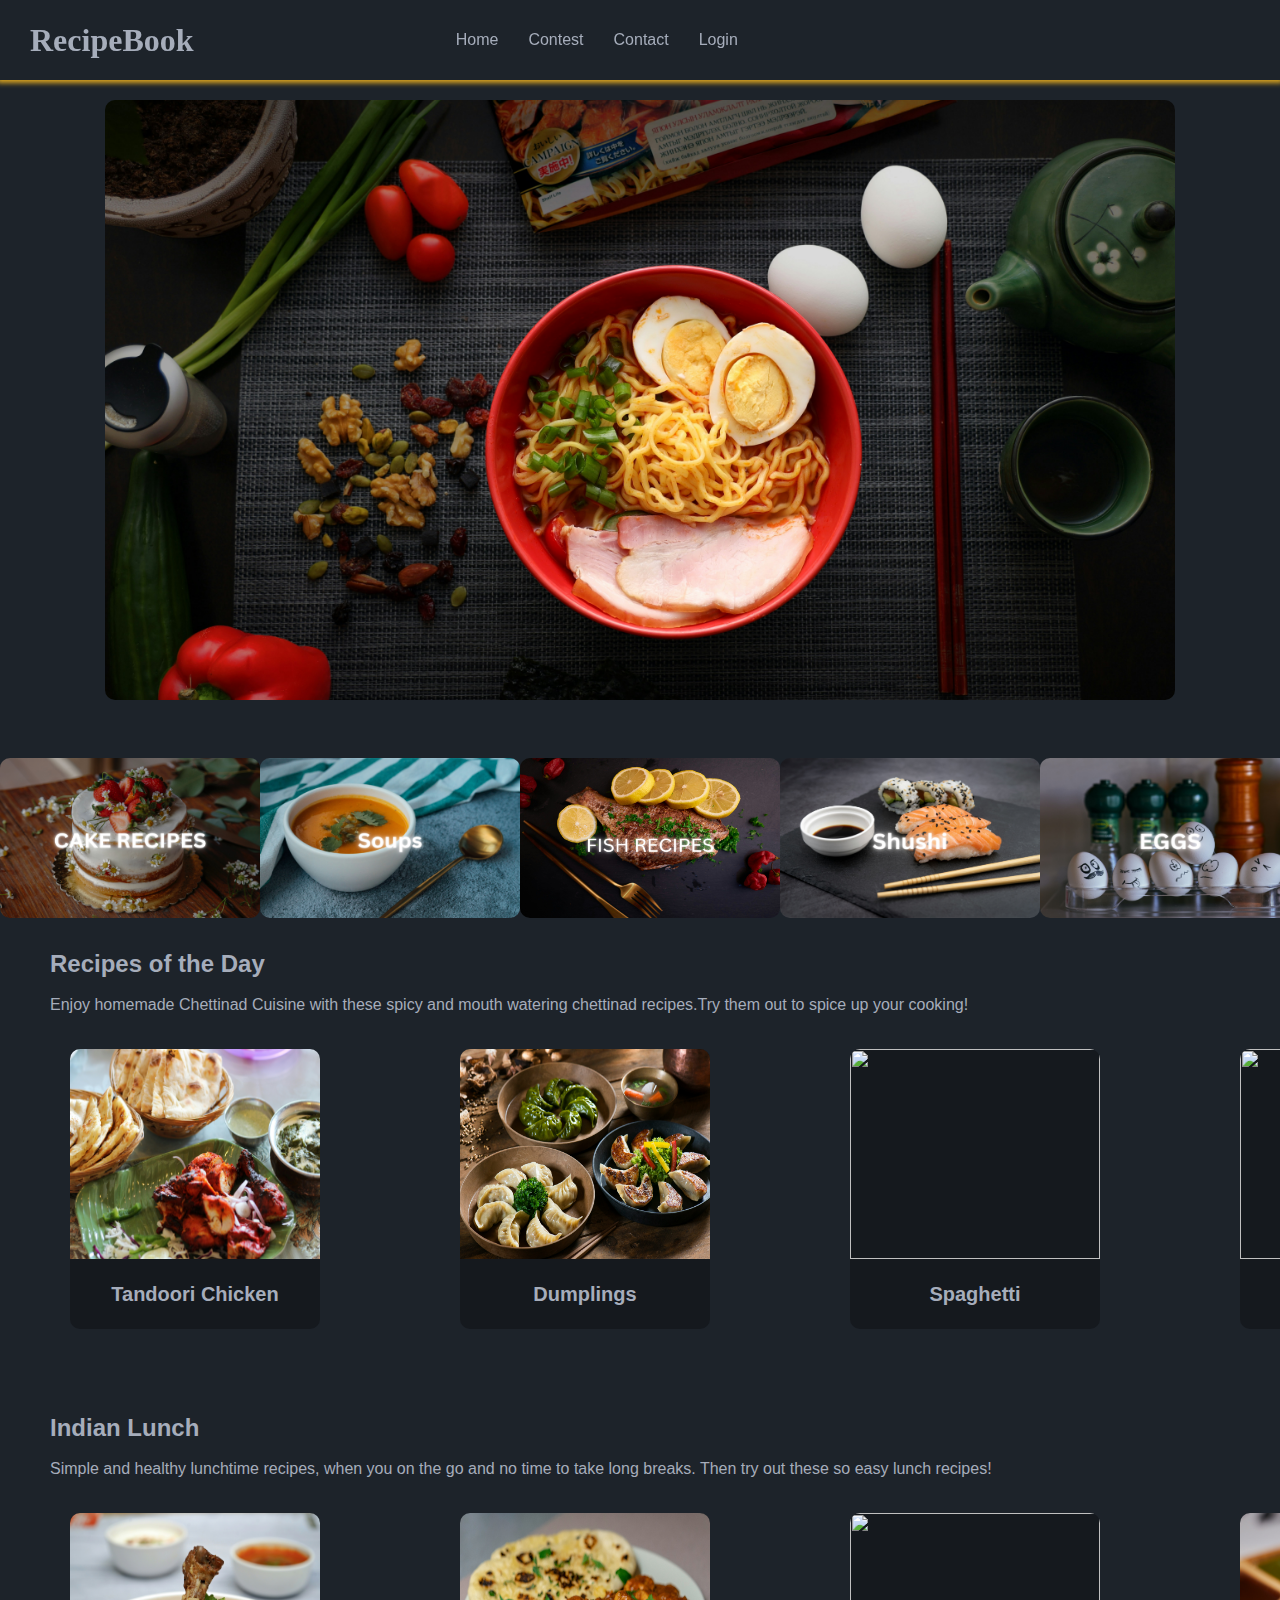
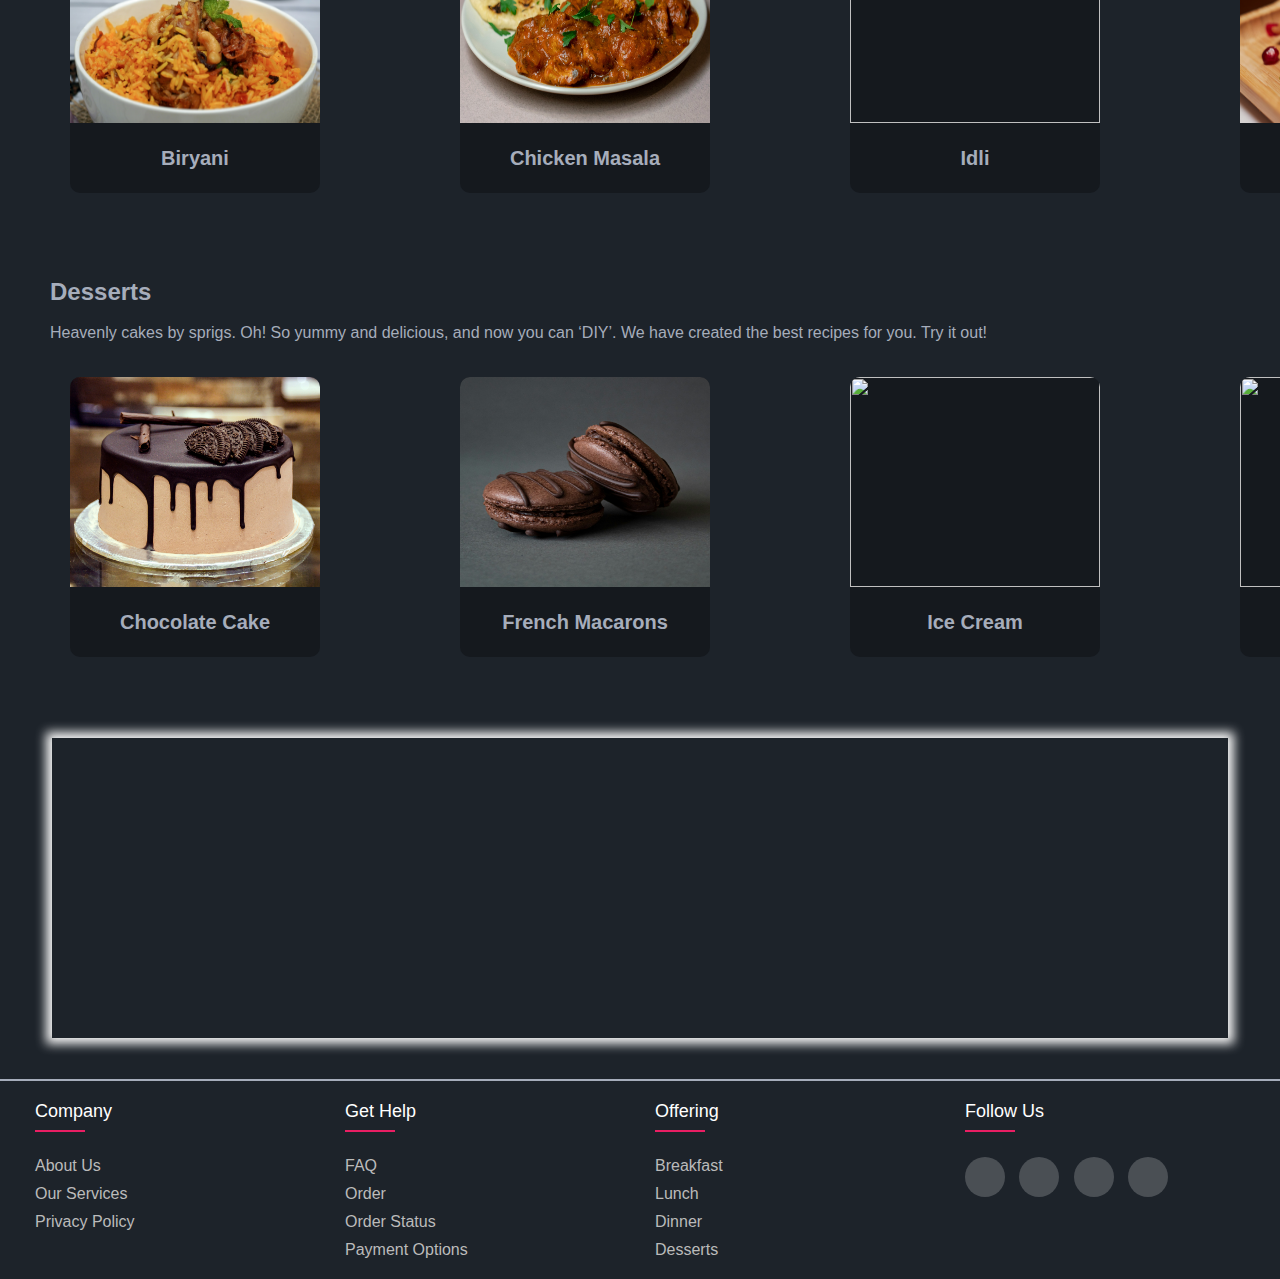
==== index.html @ fd34ca53 "rename" ====
<!DOCTYPE html>
<html lang="en">
<head>
    <meta charset="UTF-8">
    <meta name="viewport" content="width=device-width, initial-scale=1.0">
    <title>Recipe Book</title>
    <link rel="stylesheet" href="https://cdnjs.cloudflare.com/ajax/libs/font-awesome/6.5.1/css/all.min.css" integrity="sha512-DTOQO9RWCH3ppGqcWaEA1BIZOC6xxalwEsw9c2QQeAIftl+Vegovlnee1c9QX4TctnWMn13TZye+giMm8e2LwA==" crossorigin="anonymous" referrerpolicy="no-referrer" />
    <link rel="stylesheet" href="style.css">
</head>
<body>
    <header>
        <div class="navbar">
            <div class="nav-logo">
                <h2>RecipeBook</h2>
            </div>

            <div class="nav-content">
                <ul>
                    <button>Home</button>
                    <button>Contest</button>
                    <button>Contact</button>
                    <button>Login</button>
                </ul>
            </div>

            <div class="navbar-end">
                <div class="end-moon">
                    <button><i class="fa-regular fa-moon"></i></button>
                </div>
                <div class="end-search">
                    <i class="fa-solid fa-magnifying-glass"></i>
                </div>                
            </div>
        </div>
    </header>
    <main class="hero">
        <div class="imgbox">

            <div class="img-slider">
                <div class="box-img" style="background-image: url('ramen.jpg');"></div>
            </div>

        </div>
    </main>

    <div class="content">
        <div class="recipes">
            <div class="cake-recipes">
                <img src="CAKE RECIPES.jpg" alt="Cake Recipes">
            </div>
        </div>
        <div class="recipes">
            <div class="Soups">
                <img src="Soups.jpg" alt="Soups">
            </div>
        </div>
        <div class="recipes">
            <div class="Fish">
                <img src="Fish.jpg" alt="Fish Recipes">
            </div>
        </div>
        <div class="recipes">
            <div class="Shushi">
                <img src="Shushi2.jpg" alt="Shushi">
            </div>
        </div>
        <div class="recipes">
            <div class="Eggs">
                <img src="Eggs.jpg" alt="Eggs Recipes">
            </div>
        </div>
    </div>

    <div class="info">
        <h2>Recipes of the Day</h2><br>
        <p>Enjoy homemade Chettinad Cuisine with these spicy and mouth watering chettinad recipes.Try them out to spice up your cooking!</p>
    </div>

    <div class="more-recipes">
        <div class="chef-recipes">
            <img src="tandoori.jpg">
            <h4>Tandoori Chicken</h4>
        </div>
        <div class="chef-recipes">
            <img src="dumplings.jpg">
            <h4>Dumplings</h4>
        </div>
        <div class="chef-recipes">
            <img src="spaghetti.jpg">
            <h4>Spaghetti</h4>
        </div>
        <div class="chef-recipes">
            <img src="fried chicken.jpg">
            <h4>Fried Chicken</h4>
        </div>
        <div class="chef-recipes">
            <img src="pasta.jpg">
            <h4>Pasta</h4>
        </div>       
    </div>

    <div class="info">
        <h2>Indian Lunch</h2><br>
        <p>Simple and healthy lunchtime recipes, when you on the go and no time to take long breaks. Then try out these so easy lunch recipes!</p>
    </div>

    <div class="more-recipes">
        <div class="chef-recipes">
            <img src="biryani.jpg">
            <h4>Biryani</h4>
        </div>
        <div class="chef-recipes">
            <img src="chicken masala.jpg">
            <h4>Chicken Masala</h4>
        </div>
        <div class="chef-recipes">
            <img src="pancake.jpg">
            <h4>Idli</h4>
        </div>
        <div class="chef-recipes">
            <img src="samosa.jpg">
            <h4>Samosa</h4>
        </div>
        <div class="chef-recipes">
            <img src="Halwa.jpg">
            <h4>Halwa</h4>
        </div>        
    </div>

    <div class="info">
        <h2>Desserts</h2><br>
        <p>Heavenly cakes by sprigs. Oh! So yummy and delicious, and now you can ‘DIY’. We have created the best recipes for you. Try it out!</p>
    </div>

    <div class="more-recipes">
        <div class="chef-recipes">
            <img src="chocolate cake.jpg">
            <h4>Chocolate Cake</h4>
        </div>
        <div class="chef-recipes">
            <img src="french macarons.jpg">
            <h4>French Macarons</h4>
        </div>
        <div class="chef-recipes">
            <img src="Ice cream.jpg">
            <h4>Ice Cream</h4>
        </div>
        <div class="chef-recipes">
            <img src="Apple pies.jpg">
            <h4>Apple Pie</h4>
        </div>
        <div class="chef-recipes">
            <img src="cookies.jpg">
            <h4>Cookies</h4>
        </div>        
    </div>

    <div class="rowbox-section">
        <div class="rowbox-content">
            <div class="rowbox-img" style="background-image: url('thankfull.jpg');"></div>
        </div>
    </div>
    
    <footer>
        <div class="container">
            <div class="row">
                <div class="footer-col">
                    <h4>company</h4>
                    <ul>
                        <li><a href="#">about us</a></li>
                        <li><a href="#">our services</a></li>
                        <li><a href="#">privacy policy</a></li>
                    </ul>
                </div>
                <div class="footer-col">
                    <h4>Get Help</h4>
                    <ul>
                        <li><a href="#">FAQ</a></li>
                        <li><a href="#">Order</a></li>
                        <li><a href="#">order status</a></li>
                        <li><a href="#">payment options</a></li>
                    </ul>
                </div>
                <div class="footer-col">
                    <h4>Offering</h4>
                    <ul>
                        <li><a href="#">Breakfast</a></li>
                        <li><a href="#">Lunch</a></li>
                        <li><a href="#">Dinner</a></li>
                        <li><a href="#">Desserts</a></li>
                    </ul>
                </div>
                <div class="footer-col">
                    <h4>follow us</h4>
                    <div class="social-links">
                        <a href="#"><i class="fab fa-facebook-f"></i></a>
                        <a href="#"><i class="fab fa-twitter"></i></a>
                        <a href="#"><i class="fab fa-instagram"></i></a>
                        <a href="#"><i class="fab fa-linkedin-in"></i></a>
                    </div>
                </div>
            </div>
        </div>
    </footer>
</body>
</html>
---- style.css ----
*{
    margin: 0;
    padding: 0;
    box-sizing: border-box;
    font-family: sans-serif;
}

.navbar{
    height: 80px;
    width: 100%;
    background-color: #1d232a;
    display: flex;
    position: fixed;
    box-shadow: 0 0 5px 3px goldenrod;
}

.nav-logo h2{
    display: flex;
    justify-content: center;
    align-items: center;
    padding-left: 30px;
    height: 80px;
    font-family: cursive;
    font-weight: 700;
    font-size: xx-large;
    color: #a6adbb;
    cursor: pointer;
}

.nav-content{
    width: 100%;
    height: 80px;
    padding-right: 180px;
}

.nav-content ul{
    height: 80px;
    font-size: medium;
    color: white;
    display: flex;
    justify-content: center;
    align-items: center;
}

.nav-content button{
    padding: 10px;
    color: #a6adbb;
    background-color: #1d232a;
    border: none;
    margin: 5px;
    font-size: medium;
    cursor: pointer;
}

.nav-content button:hover{
    background-color: #2b3440;
    border-radius: 6px;
}

.navbar-end{
    display: flex;
    justify-content: space-evenly;
    align-items: center;
    padding: 10px;
}

.end-moon{
    display: flex;
    justify-content: center;
    align-items: center;
    color: #a6adbb;
    border-radius: 20px;
    cursor: pointer;
}

.end-moon button{
    height: 40px;
    width: 40px;
    color: #a6adbb;
    border: none;
    border-radius: 20px;
    background: transparent;
    cursor: pointer;
}

.end-moon button:hover{
    background-color: #2b3440;
}

.end-search{
    height: 40px;
    width: 40px;
    display: flex;
    justify-content: center;
    align-items: center;
    border-radius: 20px;
    cursor: pointer;
    color: #a6adbb;
}

.end-search:hover{
    background-color: #2b3440;
}

.imgbox{  
    height: 700px;
    padding-top: 100px;
    
    margin-left: 105px;
    margin-right: 105px;
}

.box-img{   
    height: 600px;
    width: 100%;
    background-size: cover;
    background-position: center;
    border-radius: 10px;
}

.hero{
    background-color: #1d232a;
}

.content{
    display: flex;
    justify-content: space-evenly;
    align-items: center;
    background-color: #1d232a;
    height: 200px;
    width: 100%; 
    padding-top: 80px;
}

.cake-recipes img{
    height: 160px;
    width: 260px;
    border-radius: 10px;
    cursor: pointer;
}
.cake-recipes img:hover{
    box-shadow: 0 0 15px 10px #FFCB70;
}

.Soups img{
    height: 160px;
    width: 260px;
    border-radius: 10px;
    cursor: pointer;
}
.Soups img:hover{
    box-shadow: 0 0 15px 10px #FFCB70;
}

.Fish img{
    height: 160px;
    width: 260px;
    border-radius: 10px;
    cursor: pointer;
}
.Fish img:hover{
    box-shadow: 0 0 15px 10px #FFCB70;
}

.Shushi img{
    height: 160px;
    width: 260px;
    border-radius: 10px;
    cursor: pointer;
}
.Shushi img:hover{
    box-shadow: 0 0 15px 10px #FFCB70;
}

.Eggs img{
    height: 160px;
    width: 260px;
    border-radius: 10px;
    cursor: pointer;
}
.Eggs img:hover{
    box-shadow: 0 0 15px 10px #FFCB70;
}

.info{
    padding-top: 50px;
    width: 100%;
    color: #a6adbb;
    
    background-color: #1d232a;
}

.info h2{
    font-weight: 700;
    margin-left: 50px;
}

.info p{
    margin-left: 50px;
}

.more-recipes{
    height: 350px;
    width: 100%;
    display: flex;
    justify-content: space-evenly;
    align-items: center;
    background-color: #1d232a;
}
.chef-recipes{
    background-color: #15191e;
    height: 280px;
    width: 100%;
    border-radius: 10px;
    margin: 70px;
}

.chef-recipes h4{
    display: flex;
    justify-content: center;
    align-items: center;
    color: #a6adbb;
    margin-top: 20px;
    font-size: 20px;
    cursor: pointer;
}

.chef-recipes:hover{
    box-shadow: 0 0 8px 4px whitesmoke;
}

.chef-recipes img{
    background-position: cover;
    height: 210px;
    width: 250px;
    border-radius: 10px 10px 0px 0px;
}

.rowbox-section{
    padding: 20px 0px 15px;
    flex-wrap: wrap;
    justify-content: space-evenly;
    background-color: #1d232a;
    border: none;
}

.rowbox-img{
    height: 300px;
    background-size: cover;
    background-position: center;
    background-repeat: no-repeat;
    margin-top: 1rem;
    margin-bottom: 1rem;   
}

.rowbox-img{
    box-shadow: 0 0 10px 6px whitesmoke;
}
.rowbox-content{
    color: #a6adbb;
    padding: 10px 20px;
    background-color: #1d232a;
    margin-left: 2rem;
    margin-right: 2rem;
}

.container{
    background-color: #1d232a;
	width: 100%;
    border-top: 2px solid #a6adbb;
    padding: 20px;
}
.row{
	display: flex;
}
ul{
	list-style: none;
}

.footer-col{
   width: 25%;
   padding: 0 15px;
}
.footer-col h4{
	font-size: 18px;
	color: #ffffff;
	text-transform: capitalize;
	margin-bottom: 35px;
	font-weight: 500;
	position: relative;
}
.footer-col h4::before{
	content: '';
	position: absolute;
	left:0;
	bottom: -10px;
	background-color: #e91e63;
	height: 2px;
	box-sizing: border-box;
	width: 50px;
}
.footer-col ul li:not(:last-child){
	margin-bottom: 10px;
}
.footer-col ul li a{
	font-size: 16px;
	text-transform: capitalize;
	color: #ffffff;
	text-decoration: none;
	font-weight: 300;
	color: #bbbbbb;
	display: block;
	transition: all 0.3s ease;
}
.footer-col ul li a:hover{
	color: #ffffff;
	padding-left: 8px;
}
.footer-col .social-links a{
	display: inline-block;
	height: 40px;
	width: 40px;
	background-color: rgba(255,255,255,0.2);
	margin:0 10px 10px 0;
	text-align: center;
	line-height: 40px;
	border-radius: 50%;
	color: #ffffff;
	transition: all 0.5s ease;
}
.footer-col .social-links a:hover{
	color: #24262b;
	background-color: #ffffff;
}

@media(max-width: 767px){
  .footer-col{
    width: 50%;
    margin-bottom: 30px;
}
}
@media(max-width: 574px){
  .footer-col{
    width: 100%;
}
}
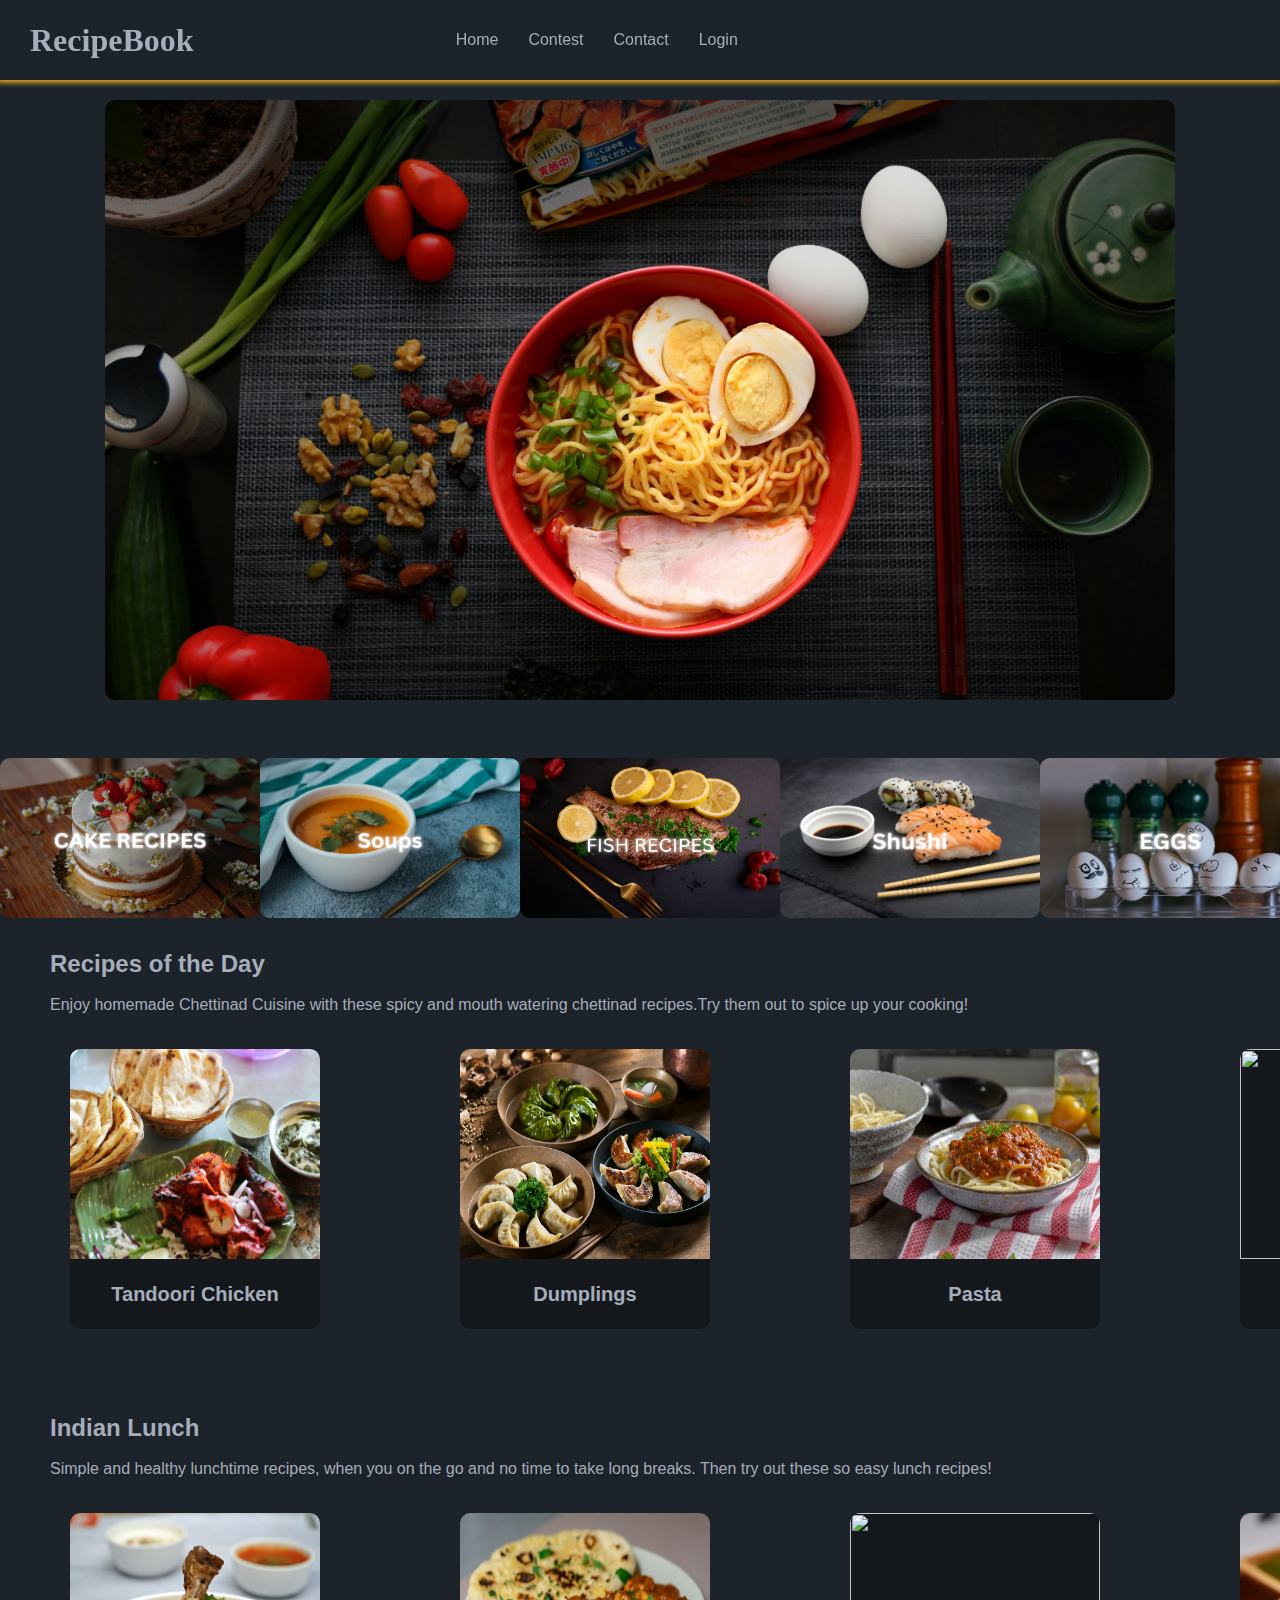
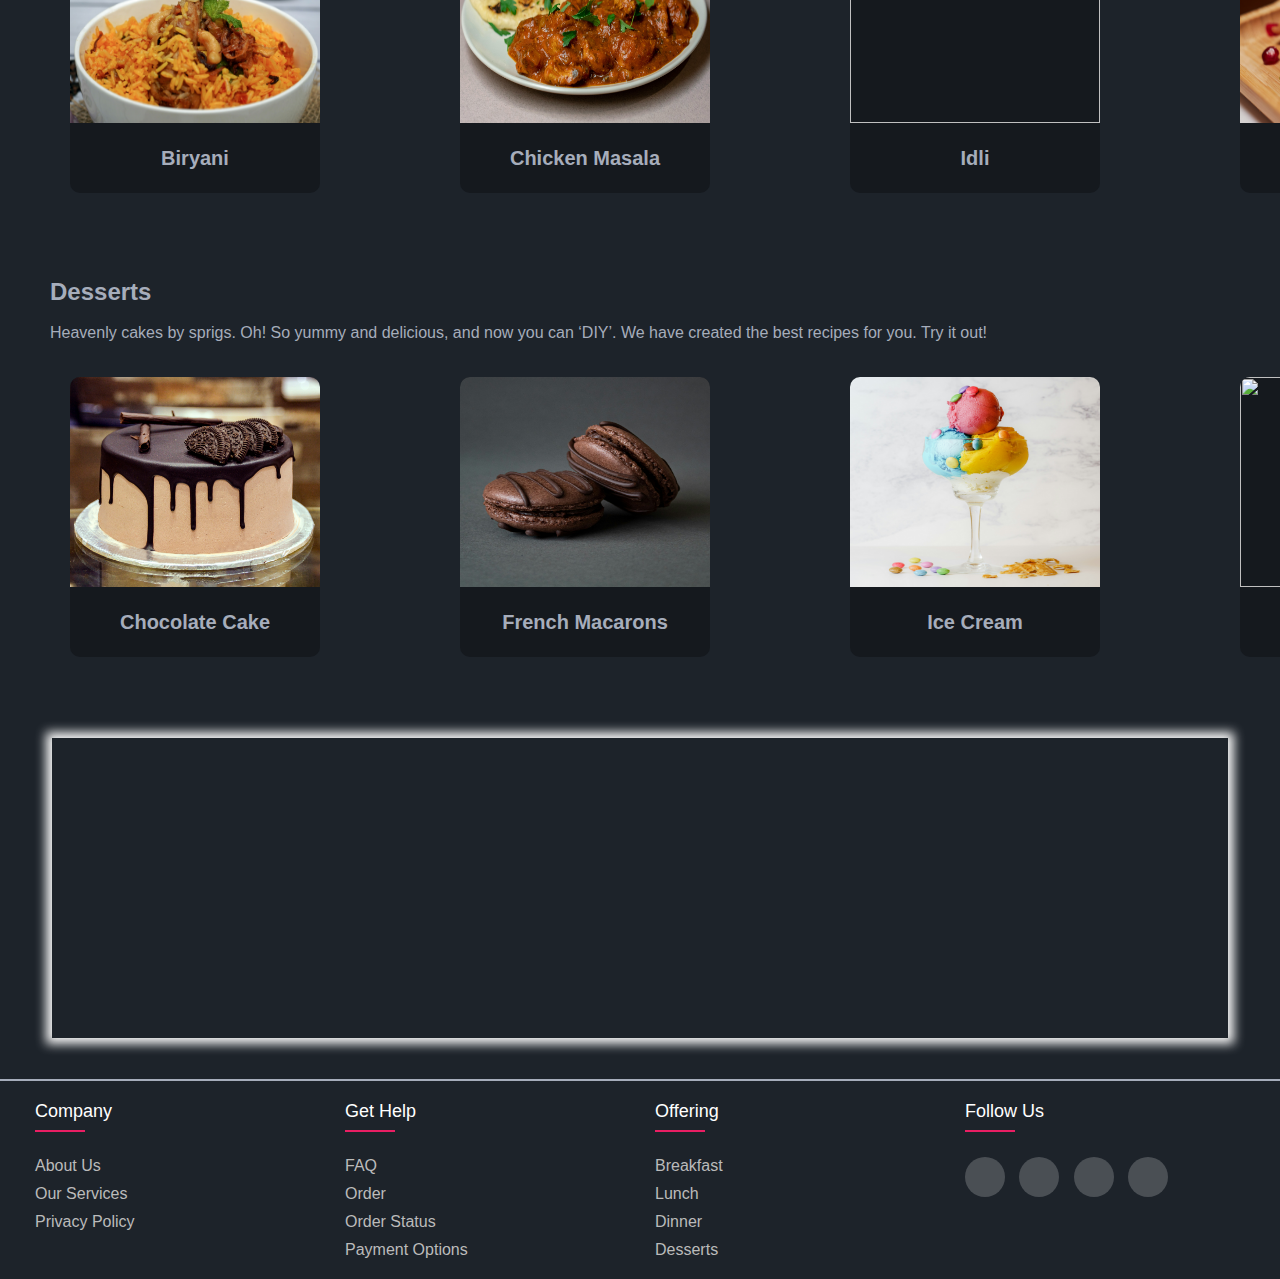
==== commit 049d51e7: "Update index.html" ====
--- a/index.html
+++ b/index.html
@@ -86,8 +86,8 @@
             <h4>Dumplings</h4>
         </div>
         <div class="chef-recipes">
-            <img src="spaghetti.jpg">
-            <h4>Spaghetti</h4>
+            <img src="pasta.jpg">
+            <h4>Pasta</h4>
         </div>
         <div class="chef-recipes">
             <img src="fried chicken.jpg">
@@ -142,7 +142,7 @@
             <h4>French Macarons</h4>
         </div>
         <div class="chef-recipes">
-            <img src="Ice cream.jpg">
+            <img src="Ice Cream.jpg">
             <h4>Ice Cream</h4>
         </div>
         <div class="chef-recipes">
